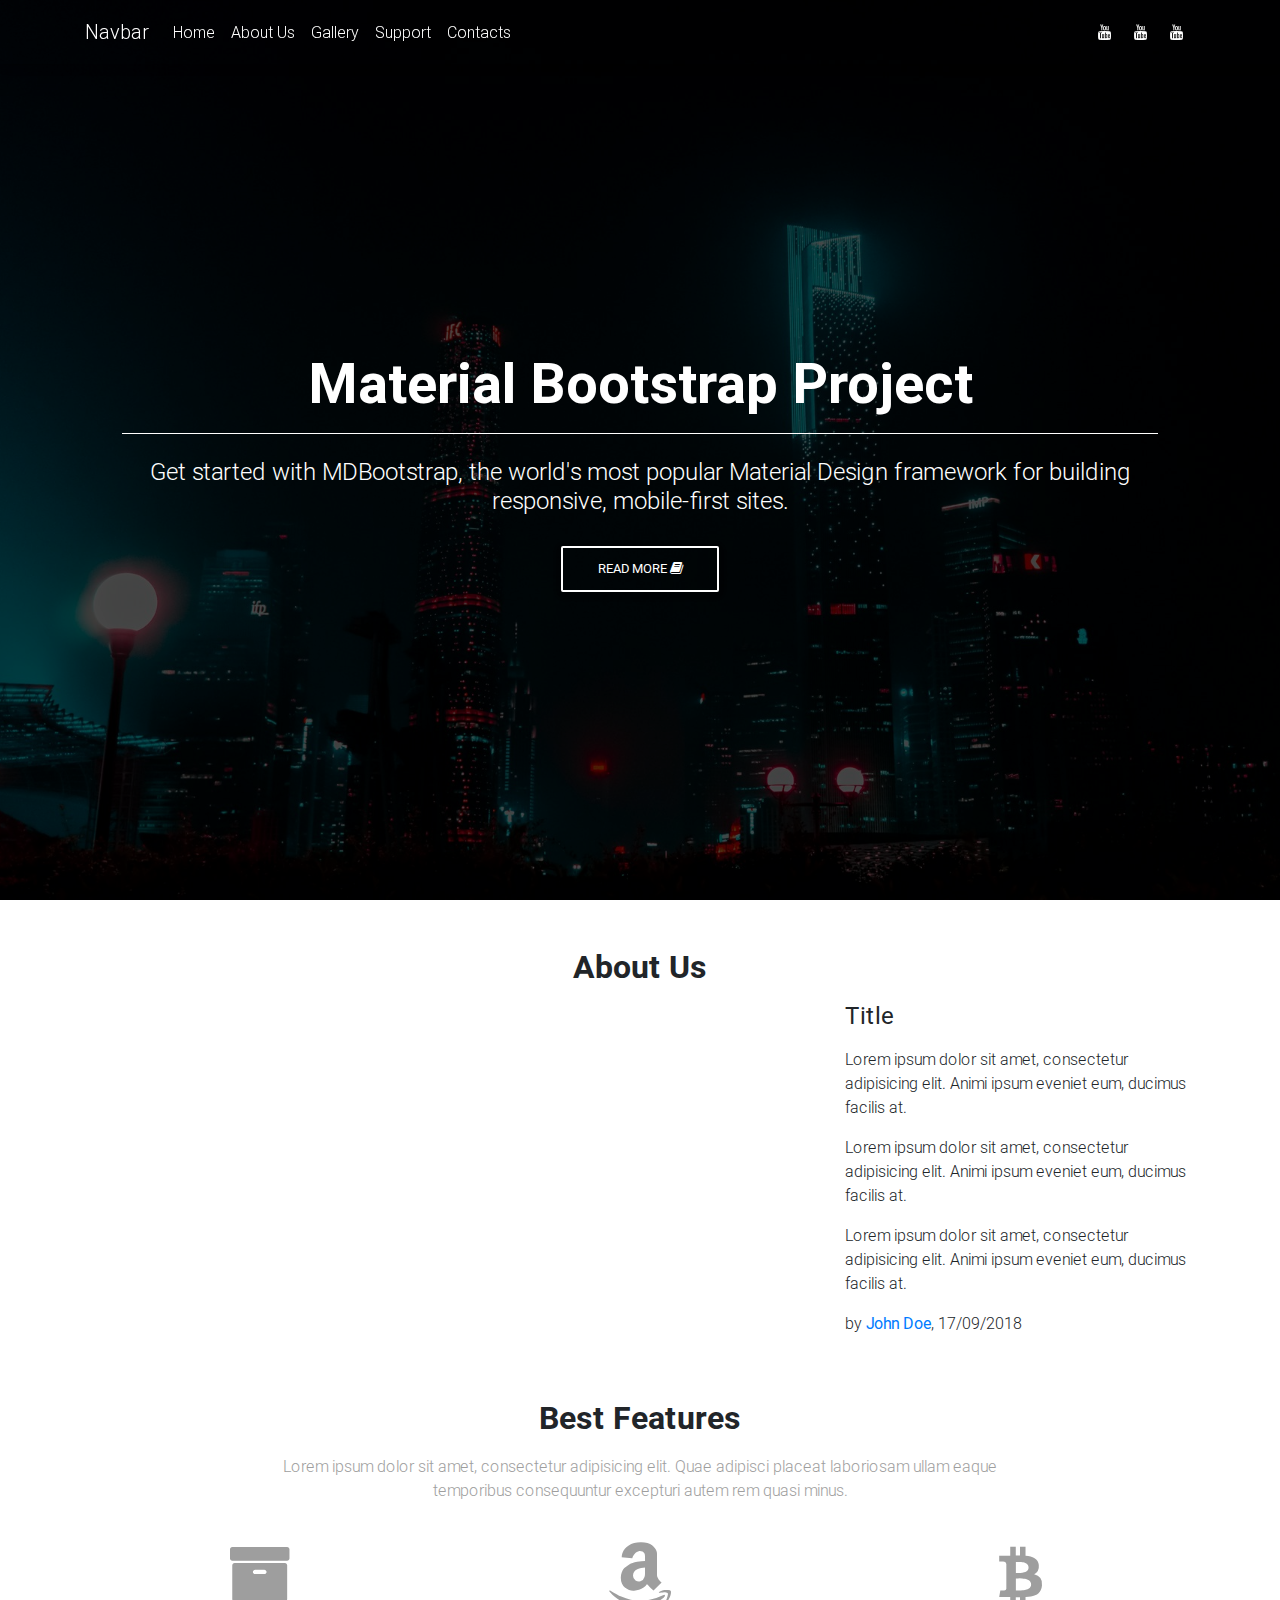
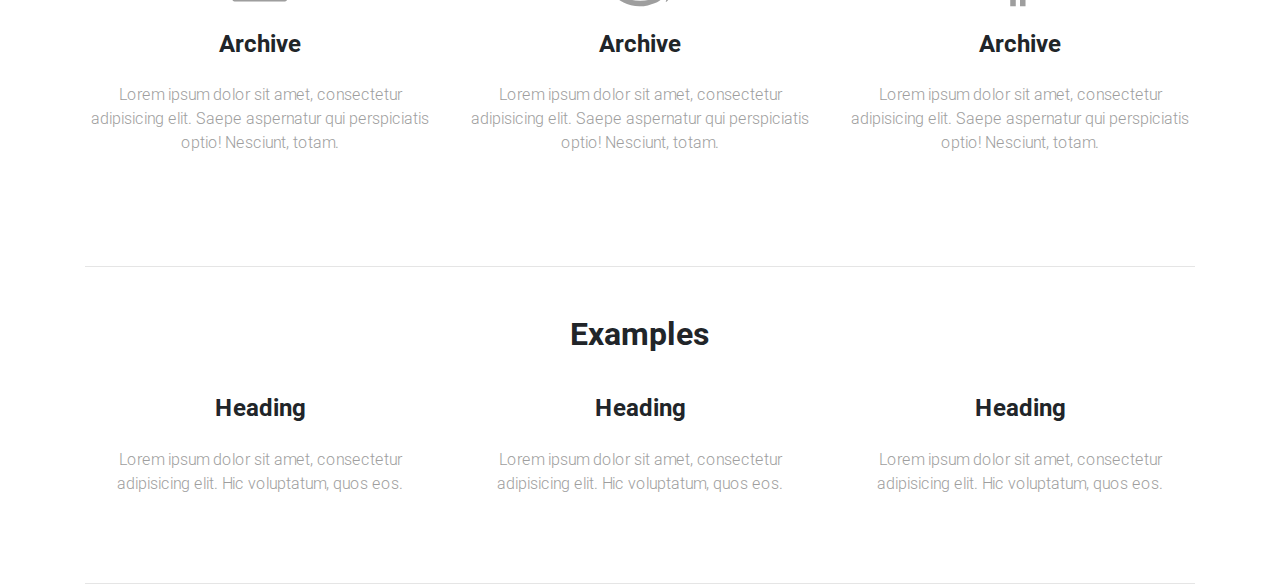
==== MDbootstrap project/index.html @ 37487da7 "MDBootstrap project" ====
<!DOCTYPE html>
<html lang="en">

<head>
    <meta charset="utf-8">
    <meta name="viewport" content="width=device-width, initial-scale=1, shrink-to-fit=no">
    <meta http-equiv="x-ua-compatible" content="ie=edge">
    <title>Material Design Bootstrap</title>
    <!-- Font Awesome -->
    <link rel="stylesheet" href="https://maxcdn.bootstrapcdn.com/font-awesome/4.7.0/css/font-awesome.min.css">
    <!-- Bootstrap core CSS -->
    <link href="css/bootstrap.min.css" rel="stylesheet">
    <!-- Material Design Bootstrap -->
    <link href="css/mdb.min.css" rel="stylesheet">
    <!-- Your custom styles (optional) -->
    <link href="css/style.css" rel="stylesheet">
  </head>

  <body>
    <header>
      <nav class="navbar navbar-expand-lg navbar-dark fixed-top scrolling-navbar">
        <div class="container">
          <a href="#" class="navbar-brand">Navbar</a>
          <button class="navbar-toggler" type="button" data-toggle="collapse"
           data-target="#basicExampleNav" aria-controls="basicExampleNav" area-expanded="false" area-lable="Toggle Navigation">
            <span class="navbar-toggler-icon"></span>
          </button>

          <div class="collapse navbar-collapse" id="basicExampleNav">
            <ul class="navbar-nav mr-auto smooth-scroll">
              <li class="nav-item">
                <a href="#intro" class="nav-link waves-effect waves-light">Home</a>
              </li>
              <li class="nav-item">
                <a href="#about" class="nav-link waves-effect waves-light">About Us</a>
              </li>
              <li class="nav-item">
                <a href="#gallery" class="nav-link waves-effect waves-light">Gallery</a>
              </li>
              <li class="nav-item">
                <a href="#support" class="nav-link waves-effect waves-light">Support</a>
              </li>
              <li class="nav-item">
                <a href="#contacts" class="nav-link waves-effect waves-light">Contacts</a>
              </li>
            </ul>

            <ul class="navbar-nav nav-flex-icons">
              <li class="nav-item">
                <a href="#" class="nav-link waves-effect waves-light">
                  <i class="fa fa-youtube"></i>
                </a>
              </li>
              <li class="nav-item">
                <a href="#" class="nav-link waves-effect waves-light">
                  <i class="fa fa-youtube"></i>
                </a>
              </li>
              <li class="nav-item">
                <a href="#" class="nav-link waves-effect waves-light">
                  <i class="fa fa-youtube"></i>
                </a>
              </li>
            </ul>

          </div>
        </div>
      </nav>
<!-- INTRO -->
      <div id="intro" class="view">
        <div class="mask rgba-black-strong">
          <div class="container-fluid d-flex align-items-center justify-content-center h-100">
            <div class="row d-flex justify-content-center text-center">
              <div class="col-md-10">
                <h2 class="display-4 font-weight-bold white-text pt-5 mb-2">
                  Material Bootstrap Project
                </h2>
                <hr class="hr-light">
                <h4 class="white-text my-4">
                  Get started with MDBootstrap, the world's most popular Material Design framework for building responsive, mobile-first sites.
                </h4>
                <button class="btn btn-outline-white waves-effect waves-light">Read more
                  <i class="fa fa-book"></i>
                </button>
              </div>
            </div>
          </div>
        </div>
      </div>
    </header>
<!-- MAIN -->
    <main class="mt-5">
      <div class="container">
        <!-- SLIDER -->
        <section id="gallery">
          <h2 class="mb-3 font-weight-bold text-center">About Us</h2>
          <div class="row">
            <div class="col-md-8 mb-4">
              <div id="carousel-example-1z" class="carousel slider carousel-fade" data-ride="carousel">
                <ol class="carousel-indicators">
                  <li class="active" data-target="carousel-example-1z" data-slide-to="0"></li>
                  <li data-target="carousel-example-1z" data-slide-to="1"></li>
                  <li data-target="carousel-example-1z" data-slide-to="2"></li>
                </ol>
                <div class="carousel-inner z-depth-1-half" role="listbox">
                  <div class="carousel-item active">
                    <img src="https://mdbootstrap.com/img/Photos/Others/images/84.jpg" alt="" class="img-fluid d-block w-100">
                  </div>
                  <div class="carousel-item">
                    <img src="https://mdbootstrap.com/img/Photos/Others/images/85.jpg" alt="" class="img-fluid d-block w-100">
                  </div>
                  <div class="carousel-item">
                    <img src="https://mdbootstrap.com/img/Photos/Others/images/86.jpg" alt="" class="img-fluid d-block w-100">
                  </div>
                </div>
                <a href="#carousel-example-1z" class="carousel-control-prev" role="button" data-slide="prev">
                  <span class="carousel-control-prev-icon" aria-hidden="true"></span>
                </a>
                <a href="#carousel-example-1z" class="carousel-control-next" role="button" data-slide="next">
                  <span class="carousel-control-next-icon" aria-hidden="true"></span>
                </a>
              </div>
            </div>
            <div class="col-md-4">
              <h4 class="mb-3">
                <strong>Title</strong>
              </h4>
                  <p>Lorem ipsum dolor sit amet, consectetur adipisicing elit. Animi ipsum eveniet eum, ducimus facilis at.</p>
                  <p>Lorem ipsum dolor sit amet, consectetur adipisicing elit. Animi ipsum eveniet eum, ducimus facilis at.</p>
                  <p>Lorem ipsum dolor sit amet, consectetur adipisicing elit. Animi ipsum eveniet eum, ducimus facilis at.</p>
                  <p>by <a href="#"><strong>John Doe</strong></a>, 17/09/2018</p>
            </div>
          </div>
        </section>
        <!-- ABOUT -->
        <section id="about" class="text-center mt-5">
          <h2 class="mb-3 font-weight-bold">Best Features</h2>
          <div class="row d-flex justify-content-center mb-4">
            <div class="col-md-8">
              <p class="grey-text">
                Lorem ipsum dolor sit amet, consectetur adipisicing elit. Quae adipisci
                placeat laboriosam ullam eaque temporibus consequuntur excepturi autem
                 rem quasi minus.
              </p>
            </div>
          </div>
          <div class="row">
            <div class="col-md-4 mb-5">
              <i class="fa fa-archive fa-4x grey-text"></i>
              <h4 class="my-4 font-weight-bold">Archive</h4>
              <p class="grey-text">Lorem ipsum dolor sit amet, consectetur adipisicing elit. Saepe aspernatur qui perspiciatis optio! Nesciunt, totam.</p>
            </div>
            <div class="col-md-4 mb-5">
              <i class="fa fa-amazon fa-4x grey-text"></i>
              <h4 class="my-4 font-weight-bold">Archive</h4>
              <p class="grey-text">Lorem ipsum dolor sit amet, consectetur adipisicing elit. Saepe aspernatur qui perspiciatis optio! Nesciunt, totam.</p>
            </div>
            <div class="col-md-4 mb-5">
              <i class="fa fa-bitcoin fa-4x grey-text"></i>
              <h4 class="my-4 font-weight-bold">Archive</h4>
              <p class="grey-text">Lorem ipsum dolor sit amet, consectetur adipisicing elit. Saepe aspernatur qui perspiciatis optio! Nesciunt, totam.</p>
            </div>
          </div>
        </section>
        <hr class="my-5">
        <!-- Gallery -->
        <section id="examples" class="text-center">
          <h2 class="mb-3 font-weight-bold">Examples</h2>
          <div class="row">
            <div class="col-lg-4 col-md-12 mb-4">
              <div class="view overlay zoom">
                <img src="https://mdbootstrap.com/img/Photos/Others/images/10.jpg" alt="" class="img-fluid">
                <div class="mask flex-center"></div>
              </div>
              <h4 class="my-4 font-weight-bold">Heading</h4>
              <p class="grey-text">Lorem ipsum dolor sit amet, consectetur adipisicing elit. Hic voluptatum, quos eos.</p>
            </div>
            <div class="col-lg-4 col-md-6 mb-4">
              <div class="view overlay">
                <img src="https://mdbootstrap.com/img/Photos/Others/images/48.jpg" alt="" class="img-fluid">
                <div class="mask flex-center rgba-black-light"></div>
              </div>
              <h4 class="my-4 font-weight-bold">Heading</h4>
              <p class="grey-text">Lorem ipsum dolor sit amet, consectetur adipisicing elit. Hic voluptatum, quos eos.</p>
            </div>
            <div class="col-lg-4 col-md-6 mb-4">
              <div class="view overlay hoverable">
                <img src="https://mdbootstrap.com/img/Photos/Others/images/23.jpg" alt="" class="img-fluid">
                <div class="mask flex-center"></div>
              </div>
              <h4 class="my-4 font-weight-bold">Heading</h4>
              <p class="grey-text">Lorem ipsum dolor sit amet, consectetur adipisicing elit. Hic voluptatum, quos eos.</p>
            </div>
          </div>
        </section>
        <hr class="my-5">

      </div>
    </main>

    <!-- SCRIPTS -->
    <!-- JQuery -->
    <script type="text/javascript" src="js/jquery-3.3.1.min.js"></script>
    <!-- Bootstrap tooltips -->
    <script type="text/javascript" src="js/popper.min.js"></script>
    <!-- Bootstrap core JavaScript -->
    <script type="text/javascript" src="js/bootstrap.min.js"></script>
    <!-- MDB core JavaScript -->
    <script type="text/javascript" src="js/mdb.min.js"></script>
</body>

</html>
---- MDbootstrap project/css/style.css ----
html, body, header, #intro{
  height: 100%;
}
#intro{
  background: url(../img/back.jpg) no-repeat center center fixed;
  background-size: cover;
}
.top-nav-collapse{ /* navbar color */
  background-color: rgba(37, 42, 102, 0.9);
}
@media(max-width: 768px){
  .navbar:not(.top-nav-collapse){
      background-color: rgba(0, 5, 66, 0.9);
  }
}
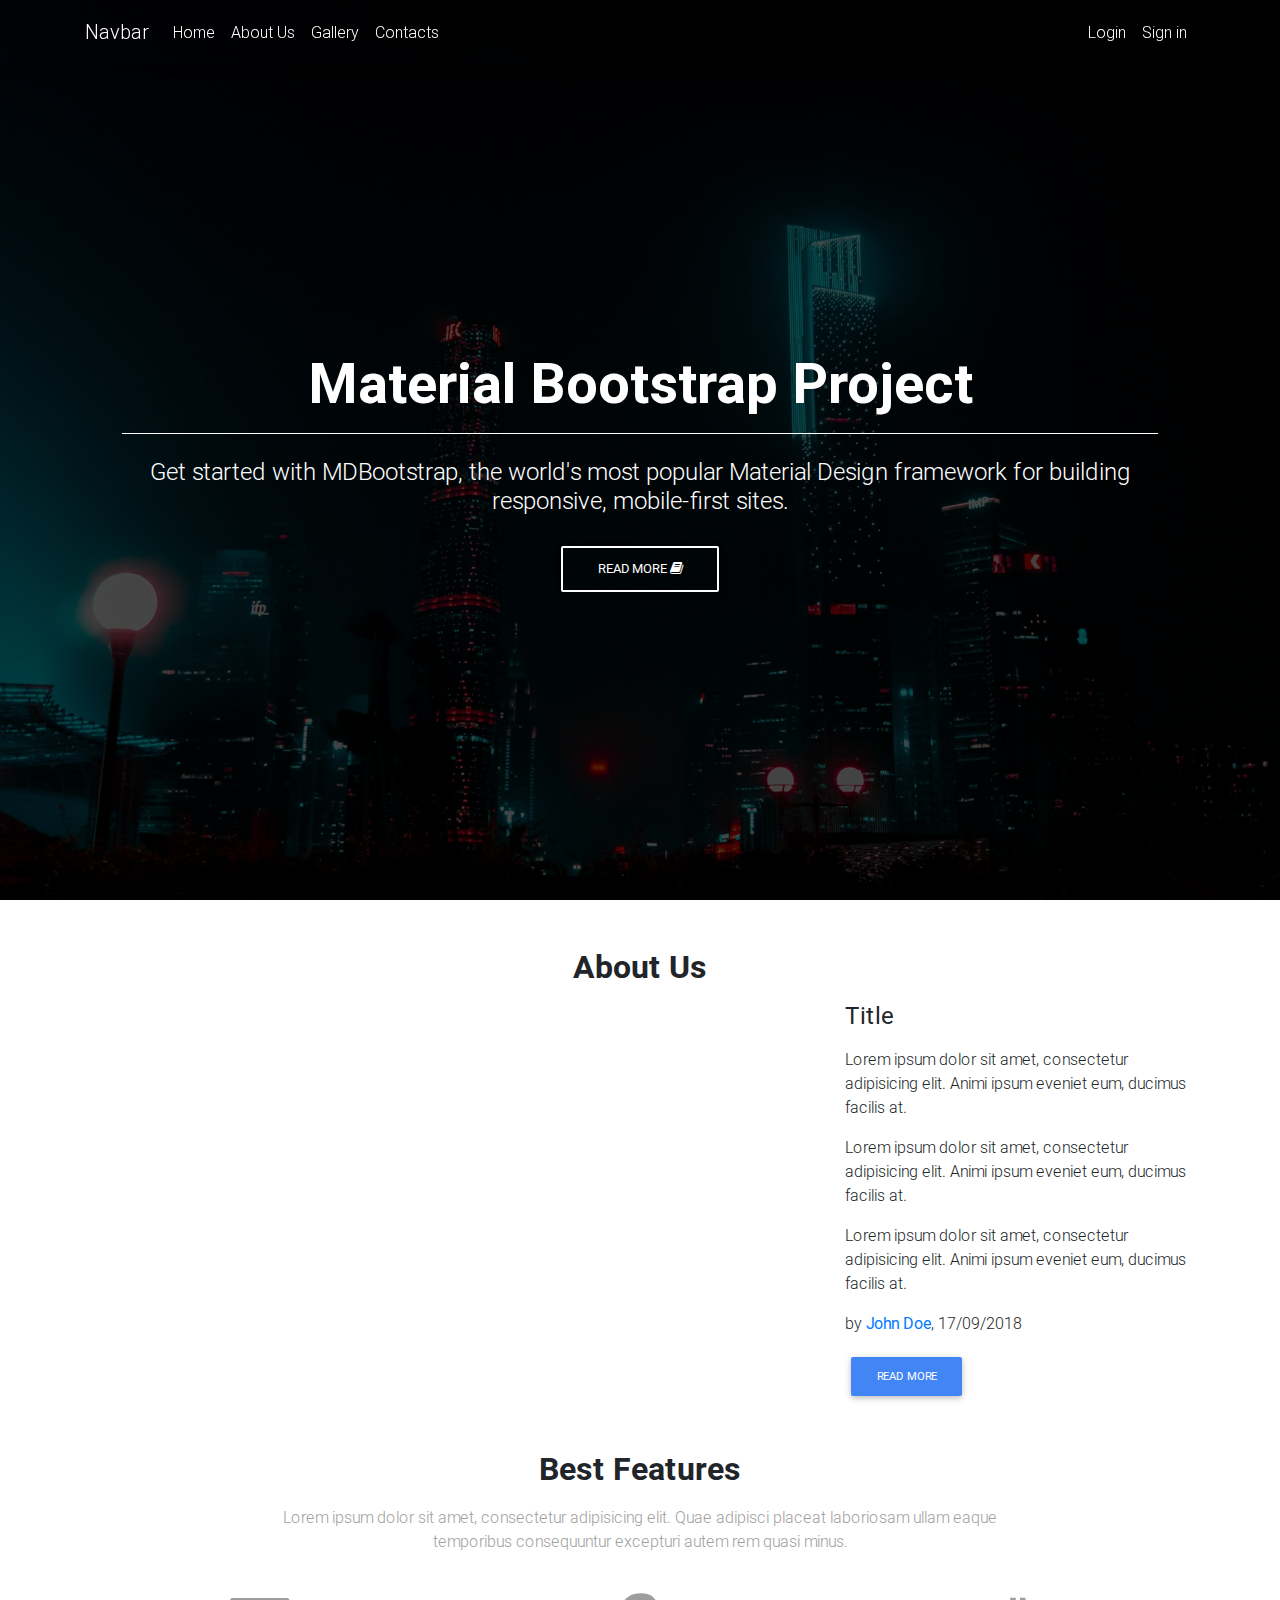
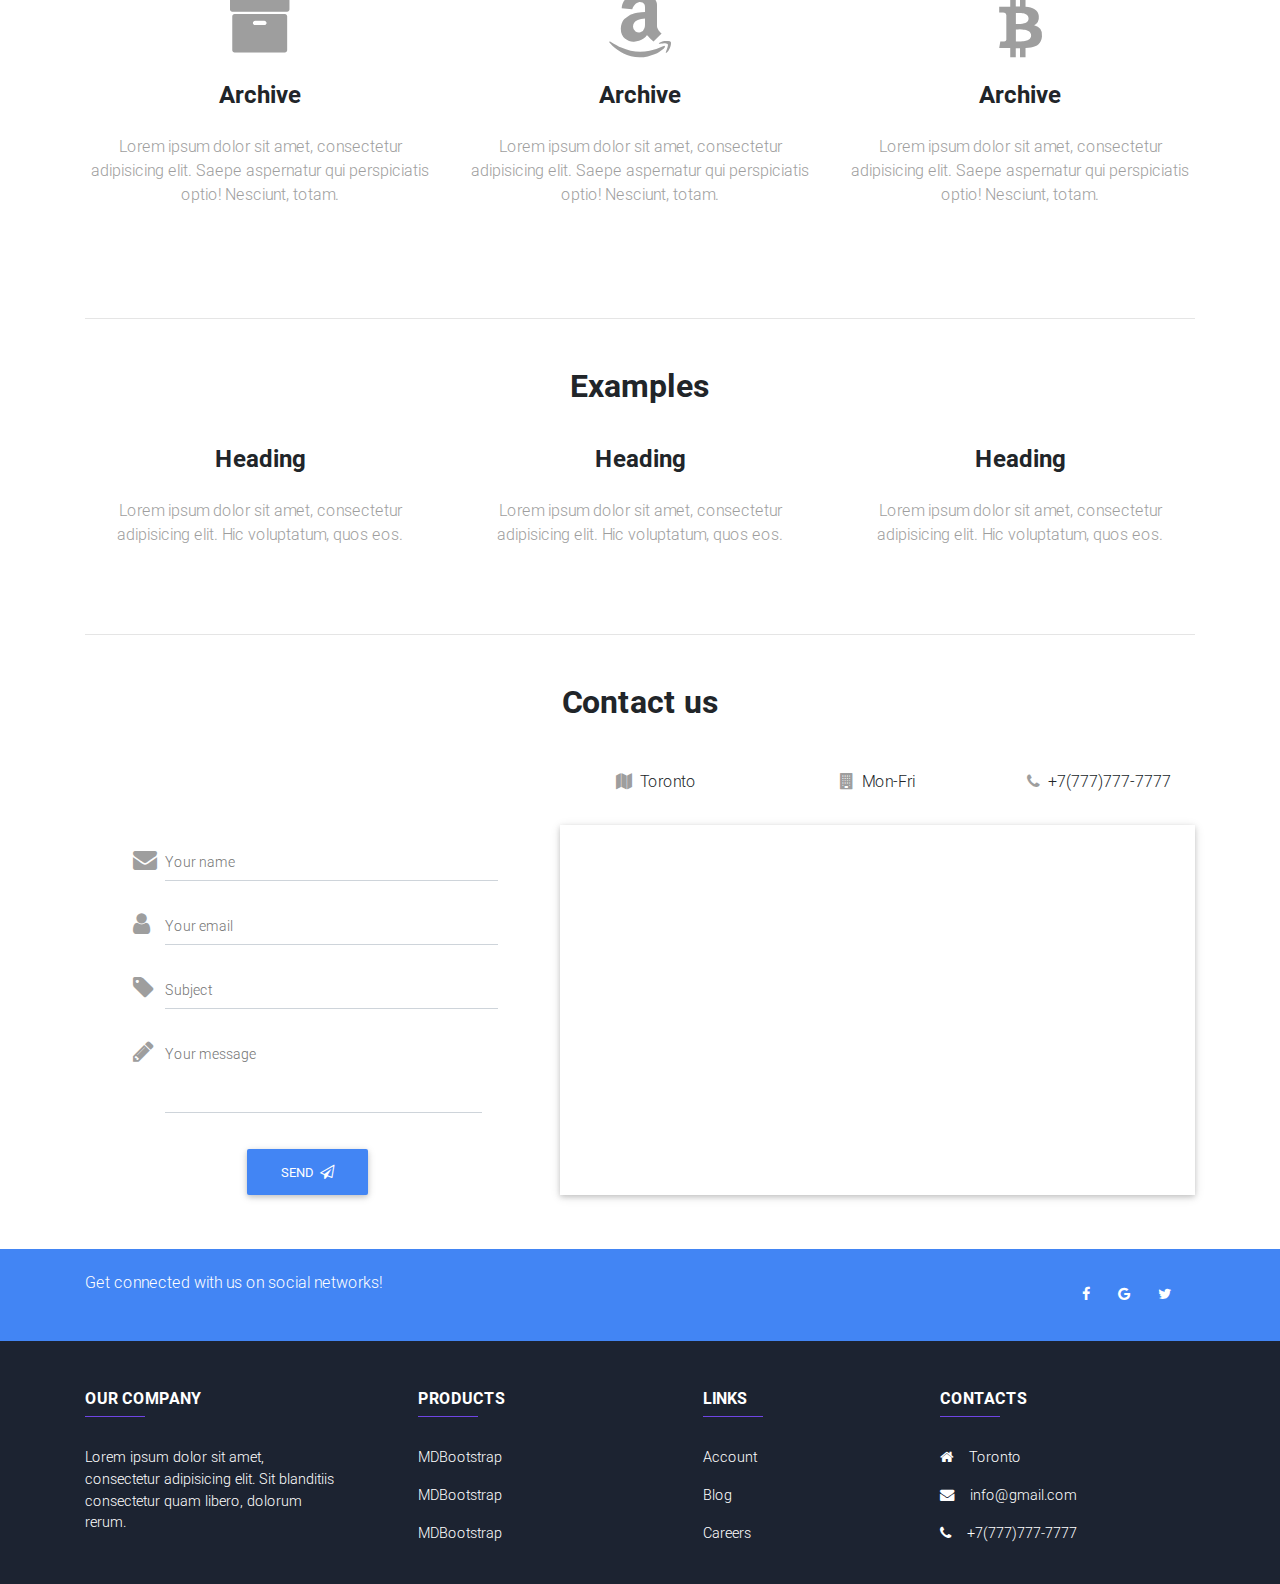
==== commit 1bcda421: "MDBootstrap finished" ====
--- a/MDbootstrap project/index.html
+++ b/MDbootstrap project/index.html
@@ -39,28 +39,16 @@
                 <a href="#gallery" class="nav-link waves-effect waves-light">Gallery</a>
               </li>
               <li class="nav-item">
-                <a href="#support" class="nav-link waves-effect waves-light">Support</a>
-              </li>
-              <li class="nav-item">
-                <a href="#contacts" class="nav-link waves-effect waves-light">Contacts</a>
+                <a href="#contact" class="nav-link waves-effect waves-light">Contacts</a>
               </li>
             </ul>
 
             <ul class="navbar-nav nav-flex-icons">
               <li class="nav-item">
-                <a href="#" class="nav-link waves-effect waves-light">
-                  <i class="fa fa-youtube"></i>
-                </a>
-              </li>
-              <li class="nav-item">
-                <a href="#" class="nav-link waves-effect waves-light">
-                  <i class="fa fa-youtube"></i>
-                </a>
-              </li>
-              <li class="nav-item">
-                <a href="#" class="nav-link waves-effect waves-light">
-                  <i class="fa fa-youtube"></i>
-                </a>
+                <a href="#" class="nav-link waves-effect waves-light">Login</a>
+              </li>
+              <li class="nav-item">
+                <a href="#" class="nav-link waves-effect waves-light">Sign in</a>
               </li>
             </ul>
 
@@ -93,13 +81,13 @@
     <main class="mt-5">
       <div class="container">
         <!-- SLIDER -->
-        <section id="gallery">
+        <section id="about">
           <h2 class="mb-3 font-weight-bold text-center">About Us</h2>
           <div class="row">
             <div class="col-md-8 mb-4">
               <div id="carousel-example-1z" class="carousel slider carousel-fade" data-ride="carousel">
                 <ol class="carousel-indicators">
-                  <li class="active" data-target="carousel-example-1z" data-slide-to="0"></li>
+                  <li data-target="carousel-example-1z" data-slide-to="0" class="active"></li>
                   <li data-target="carousel-example-1z" data-slide-to="1"></li>
                   <li data-target="carousel-example-1z" data-slide-to="2"></li>
                 </ol>
@@ -130,6 +118,7 @@
                   <p>Lorem ipsum dolor sit amet, consectetur adipisicing elit. Animi ipsum eveniet eum, ducimus facilis at.</p>
                   <p>Lorem ipsum dolor sit amet, consectetur adipisicing elit. Animi ipsum eveniet eum, ducimus facilis at.</p>
                   <p>by <a href="#"><strong>John Doe</strong></a>, 17/09/2018</p>
+                  <a href="#" class="btn btn-primary btn-md waves-effect waves-light">Read more</a>
             </div>
           </div>
         </section>
@@ -165,7 +154,7 @@
         </section>
         <hr class="my-5">
         <!-- Gallery -->
-        <section id="examples" class="text-center">
+        <section id="gallery" class="text-center">
           <h2 class="mb-3 font-weight-bold">Examples</h2>
           <div class="row">
             <div class="col-lg-4 col-md-12 mb-4">
@@ -195,9 +184,107 @@
           </div>
         </section>
         <hr class="my-5">
-
+        <!-- CONTACTS -->
+        <section id="contact" class="text-center">
+            <h2 class="mb-5 font-weight-bold text-center">Contact us</h2>
+            <div class="row">
+              <div class="col-lg-5 col-md-12">
+                <form action="" class="p-5">
+                  <div class="md-form form-sm">
+                    <i class="fa fa-envelope prefix grey-text"></i>
+                    <input type="text" id="form3" class="form-contorl form-control-sm">
+                    <label for="form3" class="form3">Your name</label>
+                  </div>
+                  <div class="md-form form-sm">
+                    <i class="fa fa-user prefix grey-text"></i>
+                    <input type="text" id="form2" class="form-contorl form-control-sm">
+                    <label for="form2" class="form3">Your email</label>
+                  </div>
+                  <div class="md-form form-sm">
+                    <i class="fa fa-tag prefix grey-text"></i>
+                    <input type="text" id="form32" class="form-contorl form-control-sm">
+                    <label for="form32" class="form3">Subject</label>
+                  </div>
+                  <div class="md-form form-sm">
+                    <i class="fa fa-pencil prefix grey-text"></i>
+                    <textarea type="text" id="form33" class="md-textarea form-control-sm" rows='3'></textarea>
+                    <label for="form33" class="form3">Your message</label>
+                  </div>
+                  <div class="text-center mt-4">
+                    <button class="btn btn-primary waves-effect waves-light">Send <i class="fa fa-paper-plane-o ml-1"></i></button>
+                  </div>
+                </form>
+              </div>
+              <div class="col-lg-7 col-md-12">
+                <div class="row text-center">
+                  <div class="col-lg-4 col-md-12 mb-3">
+                    <p><i class="fa fa-map fa-1x mr-2 grey-text"></i>Toronto</p>
+                  </div>
+                  <div class="col-lg-4 col-md-6 mb-3">
+                    <p><i class="fa fa-building fa-1x mr-2 grey-text"></i>Mon-Fri</p>
+                  </div>
+                  <div class="col-lg-4 col-md-6 mb-3">
+                    <p><i class="fa fa-phone fa-1x mr-2 grey-text"></i>+7(777)777-7777</p>
+                  </div>
+                </div>
+                <div id="map-container" class="z-depth-1" style="height: 370px"></div>
+              </div>
+            </div>
+        </section>
       </div>
     </main>
+    <footer class="page-footer font-small unique-color-dark pt-0">
+      <div class="primary-color">
+        <div class="container">
+          <div class="row py-4 d-flex align-items-center">
+            <div class="col-md-6 col-lg-5 text-center text-md-left mb-4 mb-0">
+              <h6 class="mb-0 write-text">Get connected with us on social networks!</h6>
+            </div>
+            <div class="col-md-6 col-lg-7 text-center text-md-right">
+              <a href="#" class="fb-ic ml-0">
+                <i class="fa fa-facebook white-text mr-4"></i>
+              </a>
+              <a href="#" class="fb-ic ml-0">
+                <i class="fa fa-google white-text mr-4"></i>
+              </a>
+              <a href="#" class="fb-ic ml-0">
+                <i class="fa fa-twitter white-text mr-4"></i>
+              </a>
+            </div>
+          </div>
+        </div>
+      </div>
+      <div class="container mt-5 mb-4 text-center text-md-left">
+        <div class="row mt-3">
+          <div class="col-md-3 col-lg-4 col-xl-3 mb-4">
+            <h6 class="text-uppercase font-weight-bold"><strong>Our Company</strong></h6>
+            <hr class="deep-purple accent-2 mb-4 mt-0 d-inline-block mx-auto" style="width: 60px;">
+            <p>Lorem ipsum dolor sit amet, consectetur adipisicing elit. Sit blanditiis consectetur quam libero, dolorum rerum.</p>
+          </div>
+          <div class="col-md-2 col-lg-2 col-xl-2 mx-auto mb-4">
+            <h6 class="text-uppercase font-weight-bold"><strong>Products</strong></h6>
+            <hr class="deep-purple accent-2 mb-4 mt-0 d-inline-block mx-auto" style="width: 60px;">
+            <p><a href="#">MDBootstrap</a></p>
+            <p><a href="#">MDBootstrap</a></p>
+            <p><a href="#">MDBootstrap</a></p>
+          </div>
+          <div class="col-md-3 col-lg-2 col-xl-2 mx-auto mb-4">
+            <h6 class="text-uppercase font-weight-bold"><strong>Links</strong></h6>
+            <hr class="deep-purple accent-2 mb-4 mt-0 d-inline-block mx-auto" style="width: 60px;">
+            <p><a href="#">Account</a></p>
+            <p><a href="#">Blog</a></p>
+            <p><a href="#">Careers</a></p>
+          </div>
+          <div class="col-md-4 col-lg-3 col-xl-3">
+            <h6 class="text-uppercase font-weight-bold"><strong>Contacts</strong></h6>
+            <hr class="deep-purple accent-2 mb-4 mt-0 d-inline-block mx-auto" style="width: 60px;">
+            <p><i class="fa fa-home mr-3"></i>Toronto</p>
+            <p><i class="fa fa-envelope mr-3"></i>info@gmail.com</p>
+            <p><i class="fa fa-phone mr-3"></i>+7(777)777-7777</p>
+          </div>
+        </div>
+      </div>
+    </footer>
 
     <!-- SCRIPTS -->
     <!-- JQuery -->
@@ -208,6 +295,31 @@
     <script type="text/javascript" src="js/bootstrap.min.js"></script>
     <!-- MDB core JavaScript -->
     <script type="text/javascript" src="js/mdb.min.js"></script>
+    <!-- Google Maps -->
+    <script src="https://maps.google.com/maps/api/js?"></script>
+    <script type="text/javascript">
+    // Regular map
+        function regular_map() {
+          var var_location = new google.maps.LatLng(43.7001100, -79.4163000);
+
+          var var_mapoptions = {
+              center: var_location,
+              zoom: 11
+          };
+
+          var var_map = new google.maps.Map(document.getElementById("map-container"),
+              var_mapoptions);
+
+          var var_marker = new google.maps.Marker({
+              position: var_location,
+              map: var_map,
+              title: "Toronto"
+          });
+        }
+
+        // Initialize maps
+        google.maps.event.addDomListener(window, 'load', regular_map);
+    </script>
 </body>
 
 </html>
--- a/MDbootstrap project/css/style.css
+++ b/MDbootstrap project/css/style.css
@@ -1,5 +1,8 @@
 html, body, header, #intro{
   height: 100%;
+}
+html {
+  scroll-behavior: smooth;
 }
 #intro{
   background: url(../img/back.jpg) no-repeat center center fixed;
@@ -8,6 +11,8 @@
 .top-nav-collapse{ /* navbar color */
   background-color: rgba(37, 42, 102, 0.9);
 }
+
+
 @media(max-width: 768px){
   .navbar:not(.top-nav-collapse){
       background-color: rgba(0, 5, 66, 0.9);
